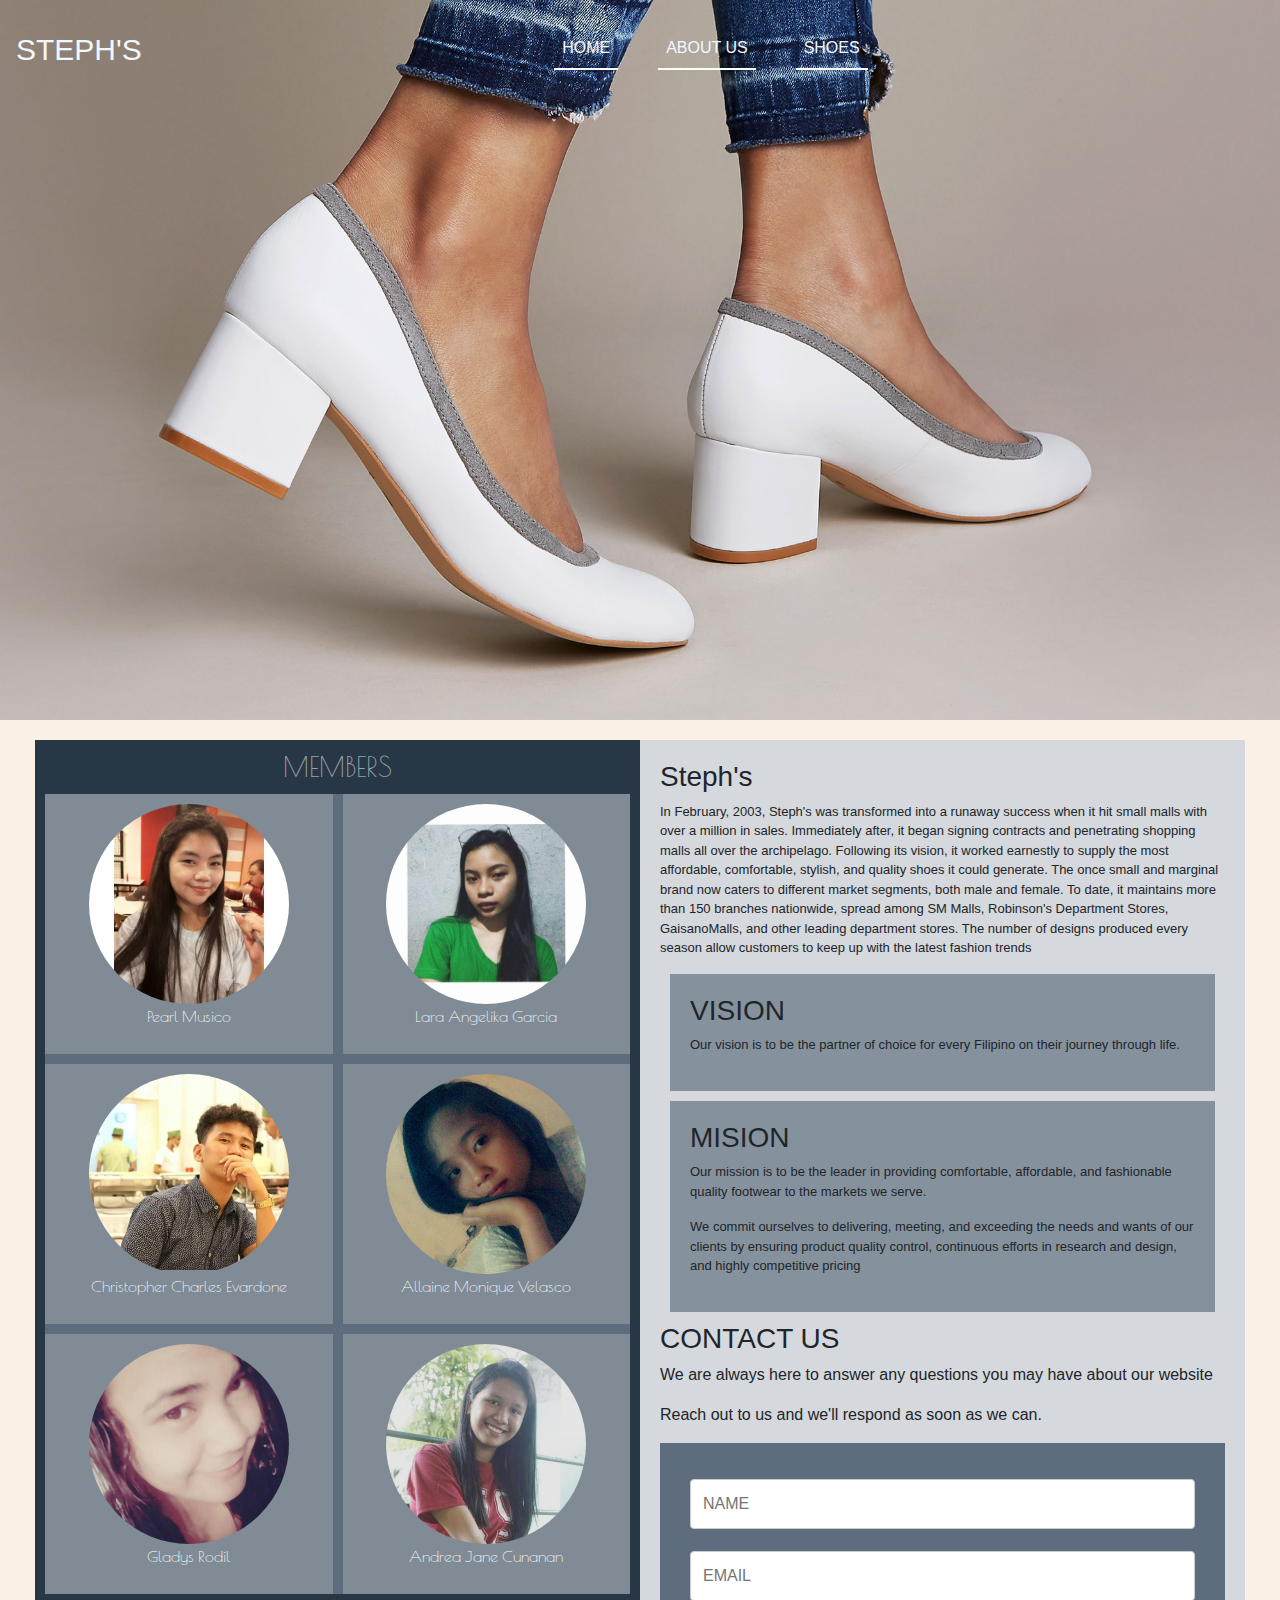
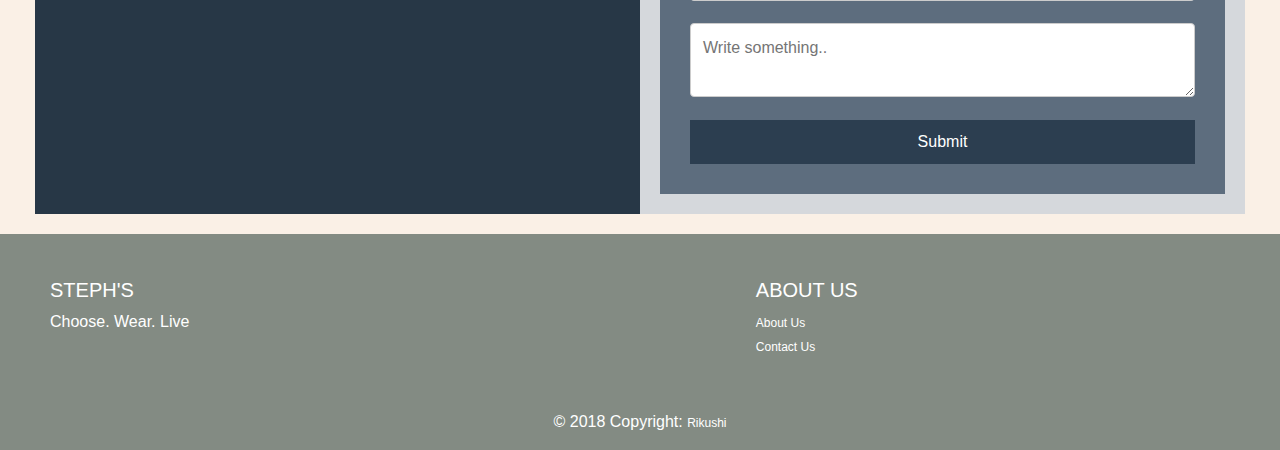
==== about.html @ 44c26473 "13123" ====
<!DOCTYPE html>
<html lang="en">
<head>
    <meta charset="UTF-8">
    <meta name="viewport" content="width=device-width, initial-scale=1.0">
    <meta http-equiv="X-UA-Compatible" content="ie=edge">
    <title>STEPH'S</title>
    <!--Bootstrap-->
    <link rel="stylesheet" href="https://stackpath.bootstrapcdn.com/bootstrap/4.1.3/css/bootstrap.min.css" integrity="sha384-MCw98/SFnGE8fJT3GXwEOngsV7Zt27NXFoaoApmYm81iuXoPkFOJwJ8ERdknLPMO" crossorigin="anonymous">
    
    <!--Offline Mode-->
    <link rel="stylesheet" href="bootstrap/css/bootstrap.css">
    <link rel="stylesheet" href="bootstrap/css/bootstrap.min.css">
    <link rel="stylesheet" href="bootstrap/css/bootstrap-grid.min.css">
    <script src="bootstrap/js/bootstrap.min.js"></script>
    <script src="bootstrap/jquery-3.3.1.js"></script>


    <!--ICONS-->
    <link rel="stylesheet" href="https://cdnjs.cloudflare.com/ajax/libs/font-awesome/4.7.0/css/font-awesome.min.css">

    <!--CSS-->
    <link rel="stylesheet" href="css/main/main.css">
    <link rel="stylesheet" href="css/navbar/navbar.css">
    <link rel="stylesheet" href="css/footer/footer.css">
    <link rel="stylesheet" href="css/about/about.css">


</head>
<body>  
<div class="img-head">
        <nav class="navbar navbar-expand-lg my-nav navbar-fixed-top">
                <a class="navbar-brand" href="#">STEPH'S</a>
                <button class="navbar-toggler" type="button" data-toggle="collapse" data-target="#navbarNav" aria-controls="navbarNav" aria-expanded="false" aria-label="Toggle navigation">
                  <span class="navbar-toggler-icon"><i class="fa fa-bars" aria-hidden="true"></i></span>
                </button>
                <div class="collapse navbar-collapse" id="navbarNav">

                  <ul class="navbar-nav">
                    <li class="nav-item active">
                      <a class="nav-link" href="index.html">HOME</a>
                    </li>
                    <li class="nav-item">
                      <a class="nav-link" href="#">ABOUT US</a>
                    </li>
                    <li class="nav-item">
                      <a class="nav-link" href="#shoes">SHOES</a>
                    </li>
                  </ul>
                </div>
              </nav>
           
</div>
            

<!--CONTENT-->

<div class="container-fluid">
    <div class="row">
        <div class="col-sm-6 dark">
                <h3>MEMBERS</h3>
            <div class="member-holder">
                <div class="pic-container">
                    <div class="main-pic">
                        <img src="img/members/1.png" alt="">
                    </div>
                    <p>Pearl Musico</p>
                </div>
                <div class="pic-container">
                    <div class="main-pic">
                        <img src="img/members/2.png" alt="">
                    </div>
                    <p>Lara Angelika Garcia</p>
                </div>
                <div class="pic-container">
                    <div class="main-pic">
                        <img src="img/members/3.png" alt="">
                    </div>
                    <p>Christopher Charles Evardone</p>
                </div>
                <div class="pic-container">
                    <div class="main-pic">
                        <img src="img/members/4.png" alt="">
                    </div>
                    <p>Allaine Monique Velasco</p>
                </div>
                <div class="pic-container">
                    <div class="main-pic">
                        <img src="img/members/5.png" alt="">
                    </div>
                    <p>Gladys Rodil</p>
                </div>
                <div class="pic-container">
                    <div class="main-pic">
                        <img src="img/members/7.jpg" alt="">
                    </div>
                    <p>Andrea Jane Cunanan</p>
                </div>

                
            </div>
        </div>

        <!--SECOND-->


        <div class="col-sm-6 light">
            <div class="aboutus">
                <h3>Steph's</h3>
                    <p>In February, 2003, Steph's was transformed into a runaway success when it hit small malls with over a million in sales. Immediately after, it began signing contracts and penetrating shopping malls all over the archipelago.
                    Following its vision,  it worked earnestly to
                    supply the most affordable, comfortable, stylish, and quality shoes it could generate.
                    The once small and marginal brand now caters to different
                    market segments,  both male and female. To date, it maintains more than
                    150 branches nationwide, spread among SM Malls, Robinson's Department Stores, GaisanoMalls, and other leading department stores.
                    The number of designs produced every season allow
                    customers to keep up with the latest fashion trends</p>
            </div>
            <div class="holder">
                <h3>VISION</h3>
                <p>Our vision is to be the partner  of choice for every Filipino on their journey through life.</p>
            </div>
            <div class="holder">
                <h3>MISION</h3>
                <p>Our mission is to be the leader in providing comfortable, affordable, and fashionable quality footwear to the markets we serve.</p>
                <p>We commit ourselves to delivering, meeting, and exceeding the needs and wants of our clients  by ensuring product quality control, continuous efforts in research and design, and highly competitive pricing</p>
            </div>
            <h3 id="contact">CONTACT US</h3>
            <p>We are always here to answer any questions you may have about our website</p>
            <p>Reach out to us and we'll respond as soon as we can.</p>
            <form action="index.html">

                <input type="text" placeholder="NAME">
                <input type="text" placeholder="EMAIL">
                <textarea id="subject" name="subject" placeholder="Write something.."></textarea>
                <button>Submit</button>
            </form>
        </div>
    </div>
</div>


<!--FOOTERRRR-->
<footer class="page-footer font-small pt-4">

    <div class="container-fluid text-center text-md-left">
      <div class="row">
        <div class="col-md-7 mt-md-0 mt-3">
          <h5 class="text-uppercase">Steph's</h5>
          <p>Choose. Wear. Live</p>

        </div>
        <hr class="clearfix w-100 d-md-none pb-3">

          <div class="col-md-5 mb-md-0 mb-3">
            <h5 class="text-uppercase">About Us</h5>

            <ul class="list-unstyled">
              <li>
                <a href="#!">About Us</a>
              </li>
              <li>
                <a href="#!">Contact Us</a>
              </li>
            </ul>

          </div>
      </div>
    </div>

    <div class="footer-copyright text-center py-3">© 2018 Copyright:
      <a href="https://groupindex.github.io/"> Rikushi</a>
    </div>
    <!-- Copyright -->

  </footer>
  <!-- Footer -->


      <!--SCRIPTS-->
      <script src="https://code.jquery.com/jquery-3.3.1.slim.min.js" integrity="sha384-q8i/X+965DzO0rT7abK41JStQIAqVgRVzpbzo5smXKp4YfRvH+8abtTE1Pi6jizo" crossorigin="anonymous"></script>
      <script src="https://cdnjs.cloudflare.com/ajax/libs/popper.js/1.14.3/umd/popper.min.js" integrity="sha384-ZMP7rVo3mIykV+2+9J3UJ46jBk0WLaUAdn689aCwoqbBJiSnjAK/l8WvCWPIPm49" crossorigin="anonymous"></script>
      <script src="https://stackpath.bootstrapcdn.com/bootstrap/4.1.3/js/bootstrap.min.js" integrity="sha384-ChfqqxuZUCnJSK3+MXmPNIyE6ZbWh2IMqE241rYiqJxyMiZ6OW/JmZQ5stwEULTy" crossorigin="anonymous"></script>
      <script src="bootstrap/js/bootstrap.js"></script>
      
</body>
</html>
---- css/main/main.css ----
@import url("https://fonts.googleapis.com/css?family=Amaranth|Cormorant+Garamond|Fugaz+One|Merienda|Poiret+One");
@font-face {
  font-family: "trolled";
  src: url(/assets/PoiretOne-Regular.ttf), format("truetype"), url("https://5240e61fe753984391c5-ecc02ad49047bf9e3105e819e005f5ff.ssl.cf2.rackcdn.com/MuseoSans-100.ttf") format("truetype");
  font-weight: 300;
  font-style: normal;
}

@font-face {
  font-family: "Museo 100";
  src: url("https://5240e61fe753984391c5-ecc02ad49047bf9e3105e819e005f5ff.ssl.cf2.rackcdn.com/MuseoSans-100.ttf") format("truetype");
  font-weight: 300;
  font-style: normal;
}

* {
  -webkit-box-sizing: border-box;
          box-sizing: border-box;
}

html, body {
  padding: 0;
  margin: 0 auto;
}

body {
  background-color: #faf0e6;
}

.pagination {
  -webkit-box-pack: center;
      -ms-flex-pack: center;
          justify-content: center;
}

.pagination .active {
  background-color: #cdc9c9;
}

.pagination a {
  color: #8b8878;
}

.container {
  background-color: #fffaf0;
  text-align: center;
  padding: 20px;
}

.content {
  width: 100%;
  background-color: black;
}

.row {
  margin: 20px;
}

/* IMG */
.img-holder img {
  margin: 10px;
  border-radius: 5px;
  -webkit-box-shadow: 2px 2px 5px #8b7765;
          box-shadow: 2px 2px 5px #8b7765;
  width: 300px;
  height: auto;
}

.img-holder:hover {
  -webkit-animation: blink-2 1s both;
  animation: blink-2 0.9s both;
}

@-webkit-keyframes blink-2 {
  0% {
    opacity: 1;
  }
  50% {
    opacity: 0.2;
  }
  100% {
    opacity: 1;
  }
}

@keyframes blink-2 {
  0% {
    opacity: 1;
  }
  50% {
    opacity: 0.2;
  }
  100% {
    opacity: 1;
  }
}
/*# sourceMappingURL=main.css.map */
---- css/navbar/navbar.css ----
nav {
  width: 100%;
}

nav .navbar-brand {
  float: left;
  font-size: 30px;
}

nav ul {
  margin: auto;
}

nav ul li {
  padding: 20px;
}

nav ul li a {
  border-bottom: 2px solid #fff;
}

nav {
  top: 0;
  position: fixed;
  background-color: transparent;
  z-index: 2;
}

.click {
  background-color: #F76C5E;
}

nav ul li a:hover {
  opacity: 0.8;
  border-color: #cdc9c9;
  -webkit-transition: 0.5s ease-in-out;
  transition: 0.5s ease-in-out;
}

.video-header {
  height: 100vh;
  display: -webkit-box;
  display: -ms-flexbox;
  display: flex;
  -webkit-box-align: center;
      -ms-flex-align: center;
          align-items: center;
  color: #fff;
}

.wrap {
  max-width: 960px;
  padding-left: 1rem;
  padding-right: 1rem;
  margin: auto;
  text-align: center;
}

.fullscreen-video-wrap {
  position: absolute;
  top: 0;
  left: 0;
  height: 100vh;
  width: 100%;
  overflow: hidden;
}

.fullscreen-video-wrap video {
  min-height: 100%;
  min-width: 100%;
}

.header-overlay {
  height: 100vh;
  position: absolute;
  top: 0;
  left: 0;
  background: rgba(34, 33, 33, 0.65);
  opacity: 0.80;
  width: 100%;
}

.header-content {
  z-index: 2;
  margin-top: 25%;
  padding: 0 5rem;
  font-family: 'Poiret One', Arial, Helvetica, sans-serif, cursive;
}

/******FOR ABOUT US******/
.img-head {
  width: 100%;
  height: 80vh;
  background-repeat: no-repeat;
  background-image: url(../../img/headbg.jpg);
  background-position: center bottom;
  background-size: cover;
}

/*********END***********/
.header-content h1 {
  font-size: 50px;
  margin-bottom: 0;
}

.header-content p {
  font-size: 1.5rem;
  padding-bottom: 2rem;
  margin-top: 10px;
}

.my-btn {
  padding: 1rem 1rem;
}

@media (max-width: 768px) {
  .header-content h1 {
    font-size: 40px;
  }
  .header-content p {
    font-size: 1rem;
  }
}

section {
  text-align: center;
  margin-top: 50px;
  font-size: 1.5rem;
}

.navbar {
  z-index: 10;
}

.my-nav .nav-link {
  color: aliceblue;
}

.my-nav .navbar-brand {
  color: aliceblue;
}

.navbar-toggler-icon {
  color: aliceblue;
}
/*# sourceMappingURL=navbar.css.map */
---- css/footer/footer.css ----
footer {
  background-color: #838b83;
  color: #fff;
}

footer a {
  color: #fff;
  font-size: 12px;
}

footer a:hover {
  text-decoration: none;
  opacity: 0.7;
}
/*# sourceMappingURL=footer.css.map */
---- css/about/about.css ----
@import url("https://fonts.googleapis.com/css?family=Amaranth|Cormorant+Garamond|Fugaz+One|Merienda|Poiret+One");
.dark {
  background-color: #273746;
  padding: 10px;
  text-align: center;
  color: #99A3A4;
  font-family: 'Poiret One';
}

.light {
  background-color: #D5D8DC;
  padding: 20px;
}

.member-holder {
  margin: 10px auto;
  background-color: #5D6D7E;
  display: grid;
  grid-template-columns: auto auto;
  grid-gap: 10px;
  text-align: center;
  color: #fff;
}

.pic-container {
  background-color: #808B96;
  padding: 10px;
}

.member-holder img {
  max-width: 100%;
}

.main-pic {
  border-radius: 100%;
  height: 200px;
  margin: 0 auto;
  width: 200px;
  overflow: hidden;
}

.holder {
  margin: 10px;
  background-color: #85929E;
  padding: 20px;
}

.aboutus p {
  font-size: 13px;
}

.holder p {
  font-size: 13px;
}

form {
  background-color: #5D6D7E;
  padding: 30px;
}

form input, form textarea {
  width: 100%;
  padding: 12px;
  border: 1px solid #ccc;
  border-radius: 4px;
  box-sizing: border-box;
  margin-top: 6px;
  margin-bottom: 16px;
  resize: vertical;
}

form button {
  width: 100%;
  padding: 10px;
  background-color: #2C3E50;
  border: none;
  color: #fff;
}

form button:hover {
  background-color: #808B96;
  transition: 0.3s ease-in;
}
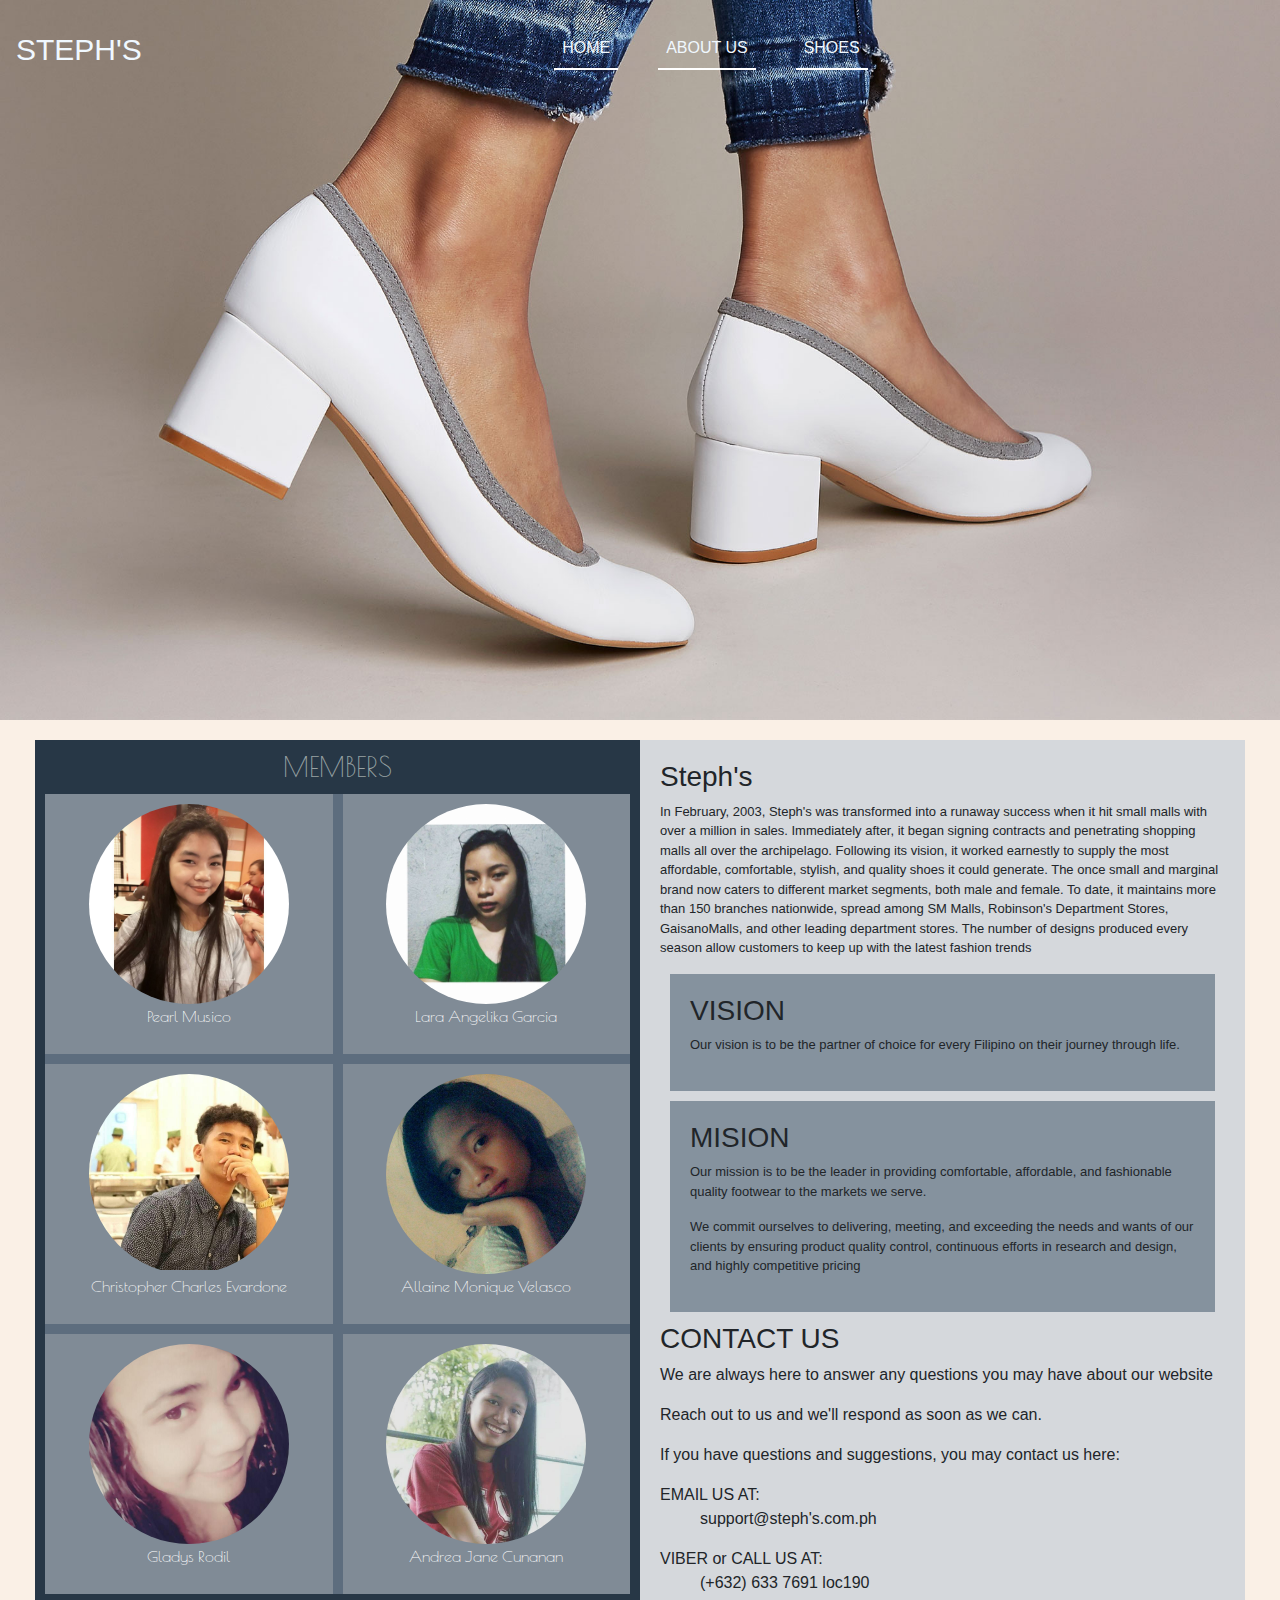
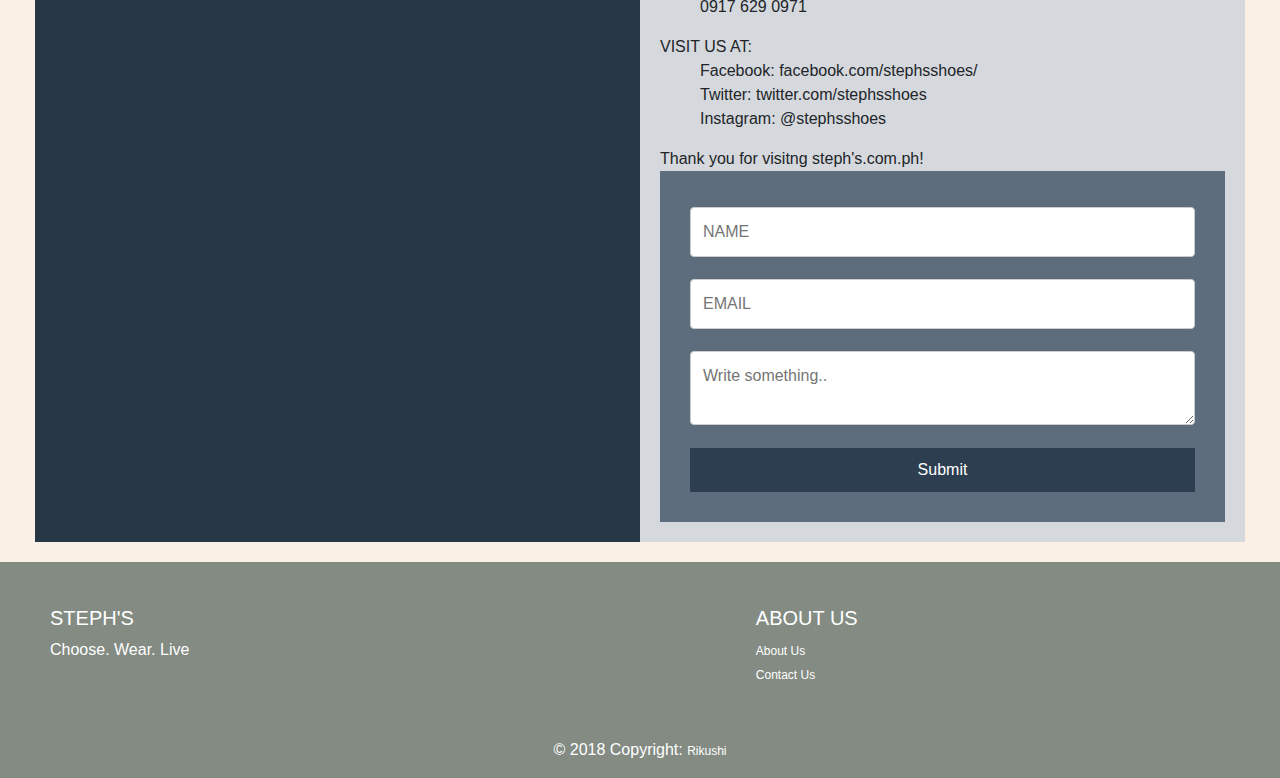
==== commit c2781e80: "qweqwe" ====
--- a/about.html
+++ b/about.html
@@ -129,6 +129,28 @@
             <h3 id="contact">CONTACT US</h3>
             <p>We are always here to answer any questions you may have about our website</p>
             <p>Reach out to us and we'll respond as soon as we can.</p>
+            <p>If you have questions and suggestions, you may contact us here:</p>
+                
+            <div class="ul">
+                EMAIL US AT:
+                <ul>
+                    <li>support@steph's.com.ph</li>
+                </ul>
+
+                VIBER or CALL US AT:
+                <ul>
+                    <li>(+632) 633 7691 loc190</li>
+                    <li>0917 629 0971</li>
+                </ul>
+
+                VISIT US AT:
+                    <ul>
+                        <li>Facebook: facebook.com/stephsshoes/</li>
+                        <li>Twitter: twitter.com/stephsshoes</li>
+                        <li>Instagram: @stephsshoes</li>
+                    </ul>
+            </div>
+                Thank you for visitng steph's.com.ph!
             <form action="index.html">
 
                 <input type="text" placeholder="NAME">
@@ -158,10 +180,10 @@
 
             <ul class="list-unstyled">
               <li>
-                <a href="#!">About Us</a>
+                <a href="#">About Us</a>
               </li>
               <li>
-                <a href="#!">Contact Us</a>
+                <a href="#contact">Contact Us</a>
               </li>
             </ul>
 
--- a/css/about/about.css
+++ b/css/about/about.css
@@ -15,8 +15,10 @@
 .member-holder {
   margin: 10px auto;
   background-color: #5D6D7E;
+  display: -ms-grid;
   display: grid;
-  grid-template-columns: auto auto;
+  -ms-grid-columns: auto auto;
+      grid-template-columns: auto auto;
   grid-gap: 10px;
   text-align: center;
   color: #fff;
@@ -45,6 +47,10 @@
   padding: 20px;
 }
 
+.ul ul {
+  list-style: none;
+}
+
 .aboutus p {
   font-size: 13px;
 }
@@ -63,7 +69,8 @@
   padding: 12px;
   border: 1px solid #ccc;
   border-radius: 4px;
-  box-sizing: border-box;
+  -webkit-box-sizing: border-box;
+          box-sizing: border-box;
   margin-top: 6px;
   margin-bottom: 16px;
   resize: vertical;
@@ -79,5 +86,7 @@
 
 form button:hover {
   background-color: #808B96;
+  -webkit-transition: 0.3s ease-in;
   transition: 0.3s ease-in;
 }
+/*# sourceMappingURL=about.css.map */